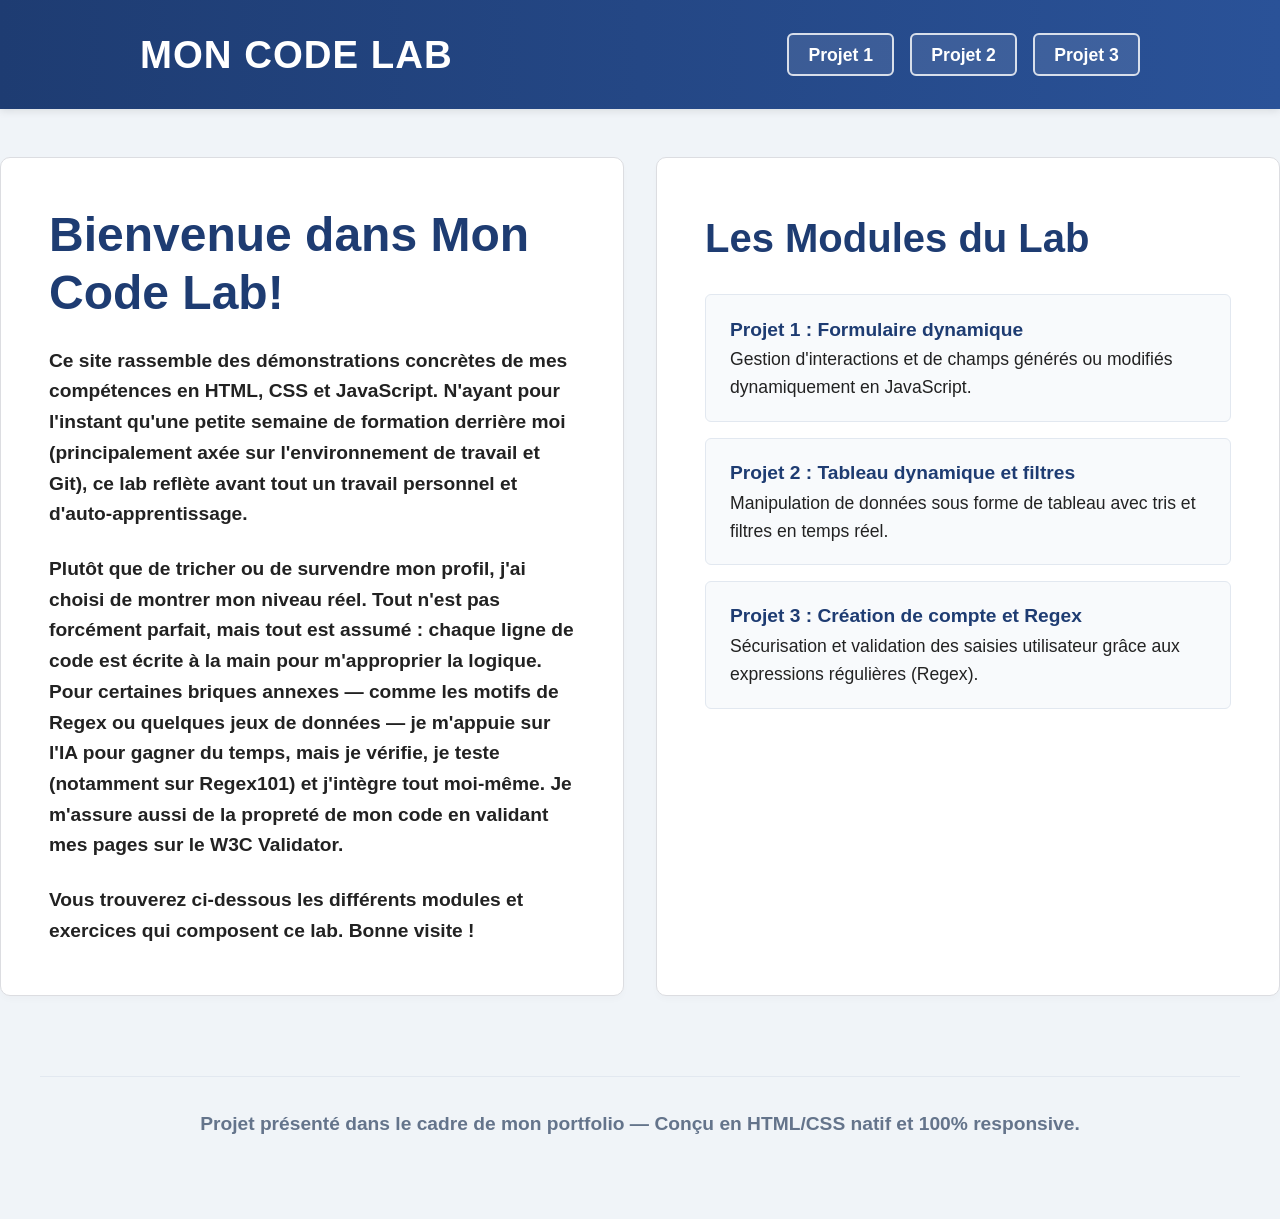
==== Index.html @ c8fc2ab5 "add homepage (index) et css" ====
<!DOCTYPE html>
<html lang="en">
<head>
    <meta charset="UTF-8">
    <title>Mon Code Lab</title>
    <link rel="stylesheet" href="styles.css">
</head>
<body>
    <header>
        <nav>
            <h1>MON CODE LAB</h1>
            <ul>
                <li><a href="">Projet 1</a></li>
                <li><a href="">Projet 2</a></li>
                <li><a href="">Projet 3</a></li>
            </ul>
        </nav>
    </header>
    <main>
        <section>
            <h2>Bienvenue dans Mon Code Lab!</h2>
            <p>
                Ce site rassemble des démonstrations concrètes de mes compétences en HTML, CSS et JavaScript. N'ayant pour
                l'instant qu'une petite semaine de formation derrière moi (principalement axée sur l'environnement de
                travail et Git), ce lab reflète avant tout un travail personnel et d'auto-apprentissage.
            </p>
            <p>
                Plutôt que de tricher ou de survendre mon profil, j'ai choisi de montrer mon niveau réel. Tout n'est pas
                forcément parfait, mais tout est assumé : chaque ligne de code est écrite à la main pour m'approprier la
                logique. Pour certaines briques annexes — comme les motifs de Regex ou quelques jeux de données — je
                m'appuie sur l'IA pour gagner du temps, mais je vérifie, je teste (notamment sur Regex101) et j'intègre tout
                moi-même. Je m'assure aussi de la propreté de mon code en validant mes pages sur le W3C Validator.
            </p>
            <p>
                Vous trouverez ci-dessous les différents modules et exercices qui composent ce lab. Bonne visite !
            </p>
        </section>
        <section id="projets">
            <h3>Les Modules du Lab</h3>
            <ul>
                <li>
                    <strong>Projet 1 : Formulaire dynamique</strong><br>
                    Gestion d'interactions et de champs générés ou modifiés dynamiquement en JavaScript.
                </li>
                <li>
                    <strong>Projet 2 : Tableau dynamique et filtres</strong><br>
                    Manipulation de données sous forme de tableau avec tris et filtres en temps réel.
                </li>
                <li>
                    <strong>Projet 3 : Création de compte et Regex</strong><br>
                    Sécurisation et validation des saisies utilisateur grâce aux expressions régulières (Regex).
                </li>
            </ul>
        </section>
    </main>
    <footer>
        <p>Projet présenté dans le cadre de mon portfolio — Conçu en HTML/CSS natif et 100% responsive.</p>
    </footer>
</body>
</html>
---- styles.css ----
* {
    box-sizing: border-box;
    margin: 0;
    padding: 0;
}

body {
    font-family: Arial, sans-serif;
    line-height: 1.6;
    color: #222222;
    background-color: #f0f4f8;
    margin: 0;
    padding: 0;
}

header {
    background: linear-gradient(90deg, #1e3c72, #2a5298);
    color: #ffffff;
    padding: 1.5rem 2rem;
    box-shadow: 0 2px 8px rgba(0, 0, 0, 0.1);
}

nav {
    display: flex;
    justify-content: space-between;
    align-items: center;
    max-width: 1000px;
    margin: 0 auto;
}

nav h1 {
    font-size: 2.4rem;
    letter-spacing: 1px;
    margin: 0;
}

nav ul {
    list-style: none;
    display: flex;
    gap: 1rem;
    margin: 0;
    padding: 0;
}

nav a {
    color: #ffffff;
    text-decoration: none;
    font-size: 1.1rem;
    font-weight: bold;
    padding: 0.6rem 1.2rem;
    border: 2px solid rgba(255, 255, 255, 0.8);
    border-radius: 6px;
    background-color: rgba(255, 255, 255, 0.1);
    transition: all 0.2s ease;
}

nav a:hover {
    background-color: #ffffff;
    color: #1e3c72;
    text-decoration: none;
}

main {
    display: flex;
    max-width: 1400px;
    margin: 3rem auto;
    gap: 2rem;
    justify-content: center;
}

main section {
    flex: 1;
    background-color: #ffffff;
    padding: 3rem;
    border-radius: 10px;
    border: 1px solid #dcdde1;
    margin-bottom: 2rem;
    box-shadow: 0 4px 6px rgba(0, 0, 0, 0.02);
}

h2 {
    color: #1e3c72;
    font-size: 3rem;
    margin-top: 0;
    margin-bottom: 1.5rem;
    line-height: 1.2;
}

p {
    font-size: 1.2rem;
    font-weight: 550;
    margin-bottom: 1.5rem;
}

p:last-child {
    margin-bottom: 0;
}

#projets h3 {
    color: #1e3c72;
    font-size: 2.5rem;
    margin-top: 0;
    margin-bottom: 1.5rem;
}

#projets ul {
    list-style: none;
    display: flex;
    flex-direction: column;
    gap: 1rem;
}

#projets li {
    background-color: #f8fafc;
    border: 1px solid #e2e8f0;
    padding: 1.2rem 1.5rem;
    border-radius: 6px;
    font-size: 1.1rem;
}

#projets li:hover {
    border-color: #1e3c72;
    transform: translateY(-2px);
}

#projets li strong {
    color: #1e3c72;
    font-size: 1.2rem;
}

footer {
    text-align: center;
    padding: 2rem;
    color: #64748b;
    font-size: 0.95rem;
    border-top: 1px solid #e2e8f0;
    max-width: 1200px;
    margin: 0 auto 3rem auto;
}

@media (max-width: 770px) {
    main {
        flex-direction: column;
    }

    nav ul {
        width: 100%;
        flex-direction: column; /* Les liens passent en vertical */
        gap: 0.8rem;
    }

    nav a {
        display: block;
        width: 100%;
        text-align: center;
    }
}
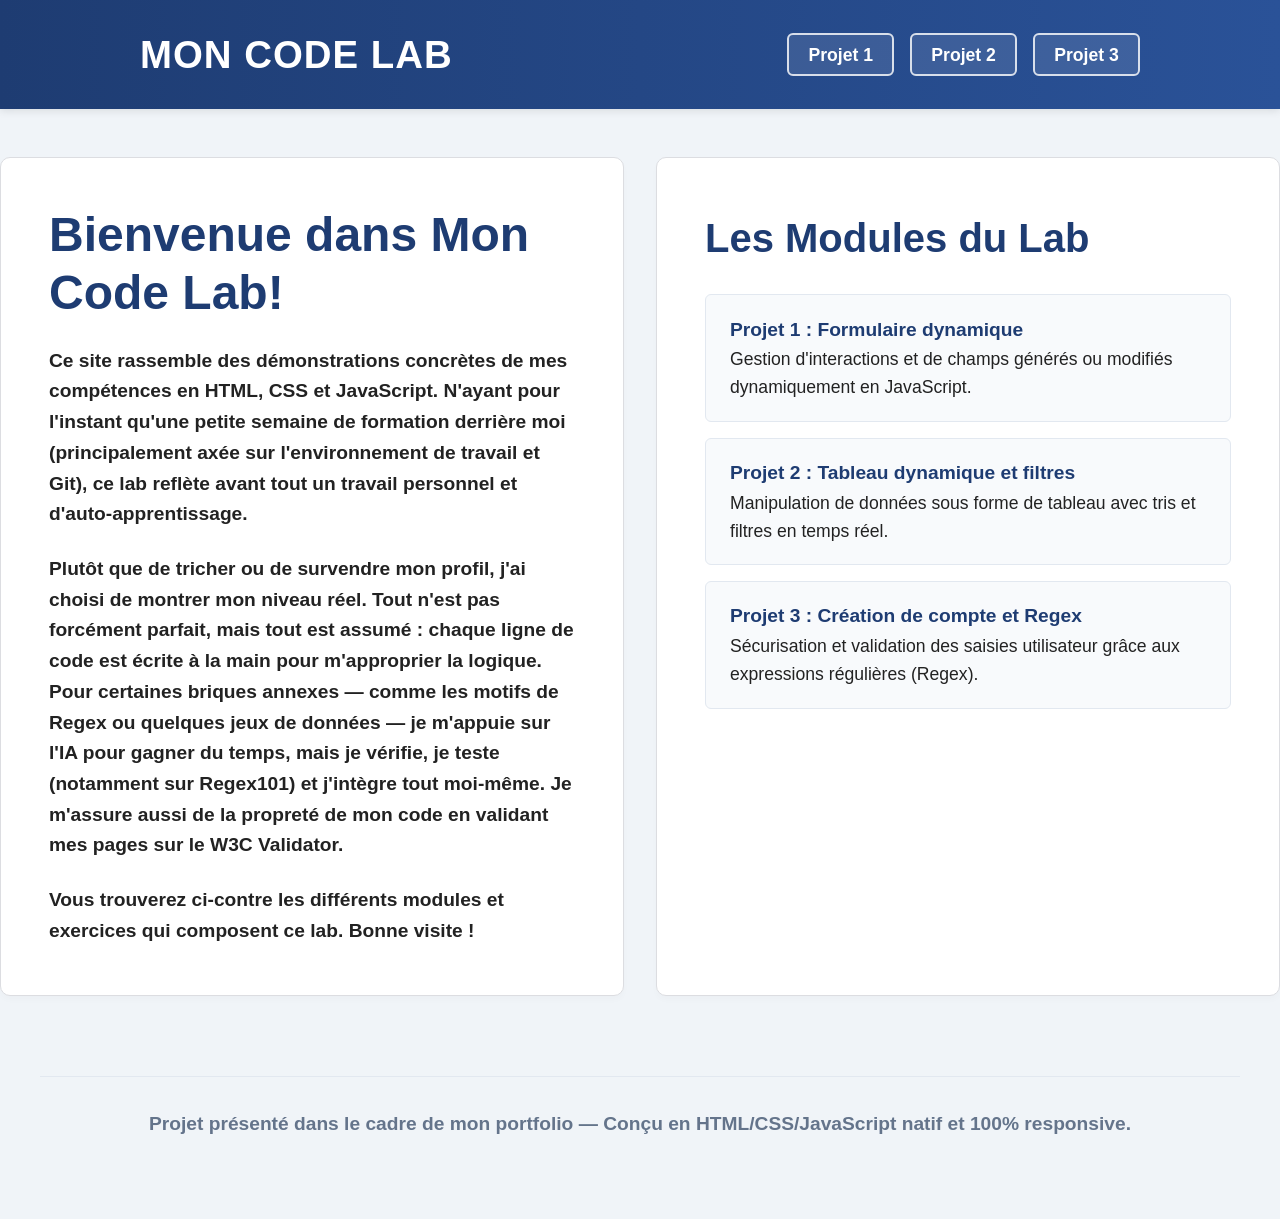
==== commit e88facd6: "Add projet-2 && add nav links path" ====
--- a/Index.html
+++ b/Index.html
@@ -10,9 +10,9 @@
         <nav>
             <h1>MON CODE LAB</h1>
             <ul>
-                <li><a href="">Projet 1</a></li>
-                <li><a href="">Projet 2</a></li>
-                <li><a href="">Projet 3</a></li>
+                <li><a href="./Projet-1/index.html">Projet 1</a></li>
+                <li><a href="./Projet-2/index.html">Projet 2</a></li>
+                <li><a href="./Projet-3/index.html">Projet 3</a></li>
             </ul>
         </nav>
     </header>
@@ -32,7 +32,7 @@
                 moi-même. Je m'assure aussi de la propreté de mon code en validant mes pages sur le W3C Validator.
             </p>
             <p>
-                Vous trouverez ci-dessous les différents modules et exercices qui composent ce lab. Bonne visite !
+                Vous trouverez ci-contre les différents modules et exercices qui composent ce lab. Bonne visite !
             </p>
         </section>
         <section id="projets">
@@ -54,7 +54,7 @@
         </section>
     </main>
     <footer>
-        <p>Projet présenté dans le cadre de mon portfolio — Conçu en HTML/CSS natif et 100% responsive.</p>
+        <p>Projet présenté dans le cadre de mon portfolio — Conçu en HTML/CSS/JavaScript natif et 100% responsive.</p>
     </footer>
 </body>
 </html>
